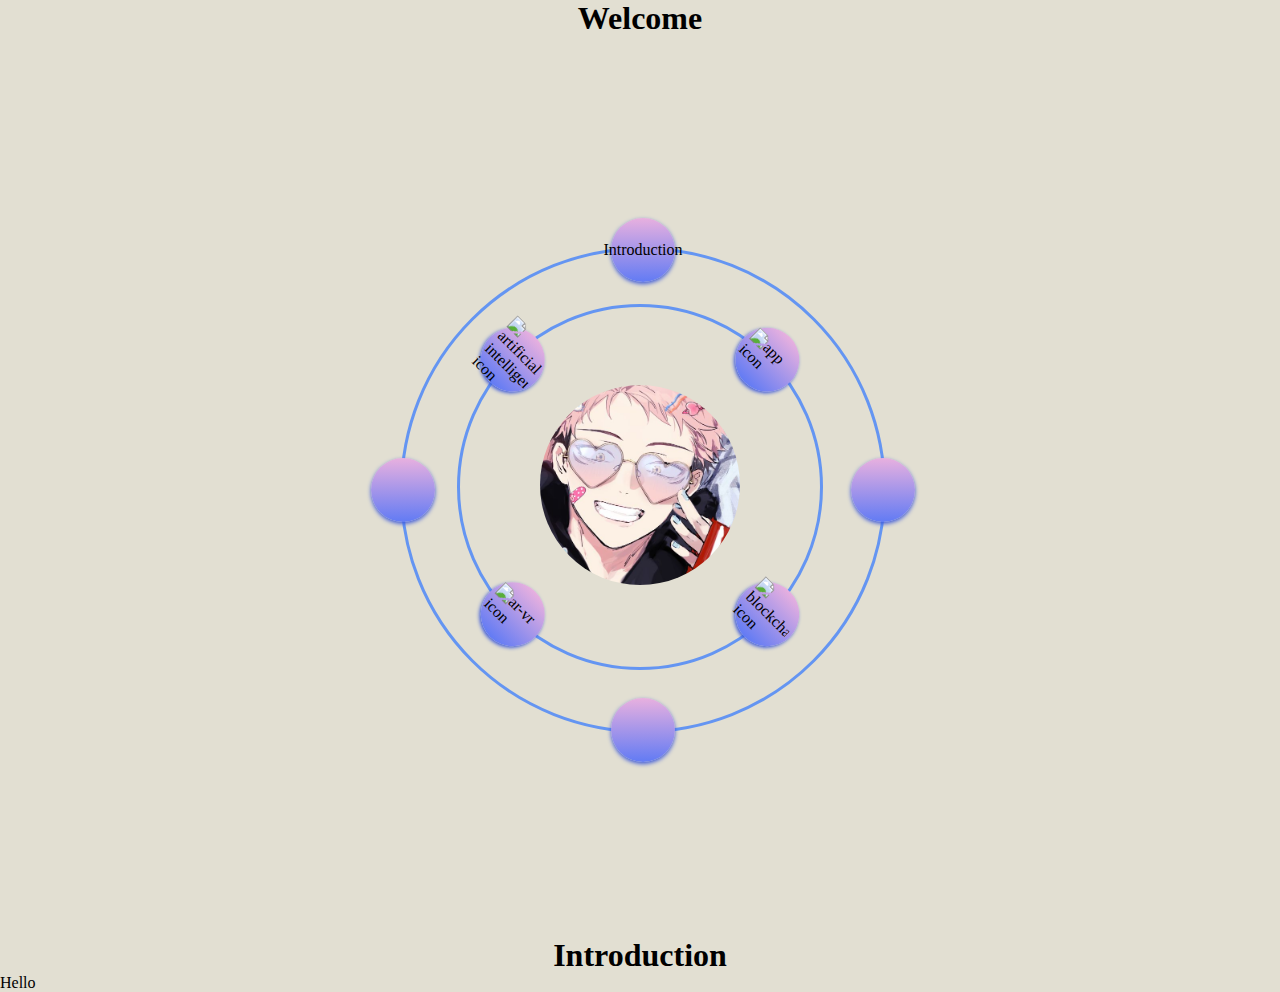
==== index.html @ 25b492d5 "work in progress" ====
<!DOCTYPE html>
<html lang="en">
<head>
    <meta charset="UTF-8">
    <meta http-equiv="X-UA-Compatible" content="IE=edge">
    <meta name="viewport" content="width=device-width, initial-scale=1.0">
    <title>Document</title>
    <link rel="stylesheet" href="./style.css">
</head>
<body>
    <h1 class="beginning"> Welcome </h1>
    <section class="main-container">
        <div class="main">
          <div class="big-circle">
            <div class="icon-block" onclick="scrollingTo('#intro')" >
              Introduction
              <!--<img src="https://ucarecdn.com/614bf107-8b04-45d2-9be6-1123d09b72ba/webdevicon.png" alt="web design icon" /> -->
            </div> 
            <div class="icon-block">
              <!--<img src="https://ucarecdn.com/ffcb2c5d-1bfb-4a28-b52d-94ad412b1ced/gamedesignicon.png" alt="game design icon" /> -->
            </div> 
            <div class="icon-block">
              <!-- <img src="https://ucarecdn.com/37f45061-b881-47a3-985a-ebc6e6a8e81b/gamedevicon.png" alt="game dev icon" /> -->
            </div>
            <div class="icon-block">
              <!-- <img src="https://ucarecdn.com/9a14f2fc-d7e7-46bf-aa1a-ee2e2210d425/uiuxicon.png" alt="ui-ux icon" /> -->
            </div>
          </div>
          <div class="circle">
            <div class="icon-block">
              <img src="https://ucarecdn.com/ae76ecf5-1d3f-4edc-884c-dc2984976a7e/appicon.png" alt="app icon" />
            </div>
            <div class="icon-block">
              <img src="https://ucarecdn.com/2323ebfc-5b14-47ae-959a-191e82d0103a/blockchainicon.png" alt="blockchain icon" />
            </div>
            <div class="icon-block">
              <img src="https://ucarecdn.com/5e4802ac-8684-41f3-8657-1e0834d07abe/arvricon.png" alt="ar-vr icon" />
            </div>
            <div class="icon-block">
              <img src="https://ucarecdn.com/61a82adc-7eef-4e50-a7d5-8e11ef76ff31/artificialintelligenceicon.png" alt="artificial intelligence icon" />
            </div>
          </div>
          <div class="center-logo">
            <img src="./sukuna.jpg" alt="logo" />
          </div>
        </div>
      </section>
      <div>
        <h1 id="intro">Introduction</h1>
        <p>Hello </p>
      </div>
      <script src="./portfolio.js"></script>
</body>
</html>
---- style.css ----
@charset "utf-8";
/* CSS Document */

html {
  scroll-behavior: smooth;
}

/******* Common Element CSS Start ******/
* {
  margin: 0px;
  padding: 0px;
  outline: none;
}
body {
  background-color: #E2DFD2;
}
#intro{
    text-align: center;
}
.beginning{
    text-align: center;
    border: 3px black
}
.main-container {
  min-height: 100vh;
  display: flex;
  display: -webkit-flex;
  align-items: center;
  -webkit-align-items: center;
  height: 560px;
  overflow: hidden;
}
.main {
  margin: 0px auto;
  width: 480px;
  height: 480px;
  position: relative;
}
.big-circle {
  height: 100%;
  width: 100%;
  position: relative;
  border: 3px solid #6495f2;
  border-radius: 50%;
  display: flex;
  display: -webkit-flex;
  align-items: center;
  -webkit-align-items: center;
  justify-content: center;
  -webkit-justify-content: center;
  animation: Rotate 20s linear infinite;
  -webkit-animation: Rotate 20s linear infinite;
}
.icon-block {
  width: 64px;
  height: 64px;
  position: absolute;
  border-radius: 50%;
  display: flex;
  display: -webkit-flex;
  align-items: center;
  -webkit-align-items: center;
  justify-content: center;
  -webkit-justify-content: center;
  background-image: linear-gradient(180deg, #e8b0df 0%, #627bf4 100%);
  -webkit-background-image: linear-gradient(180deg, #4967e6 0%, #627bf4 100%);
  box-shadow: 0 2px 4px 0 #3e5ada;
  -webkit-box-shadow: 0 2px 4px 0 #3e5ada;
  cursor: pointer;
}
.icon-block img {
  margin: 0px auto;
  width: 86%;
  animation: Rotate-reverse 20s linear infinite;
  -webkit-animation: Rotate-reverse 20s linear infinite;
}
.icon-block:first-child {
  top: 0;
  left: 50%;
  transform: translate(-50%, -50%);
  -webkit-transform: translate(-50%, -50%);
}
.icon-block:nth-child(2) {
  top: 50%;
  right: 0;
  transform: translate(50%, -50%);
  -webkit-transform: translate(50%, -50%);
}
.icon-block:nth-child(3) {
  bottom: 0;
  left: 50%;
  transform: translate(-50%, 50%);
  -webkit-transform: translate(-50%, 50%);
}
.icon-block:nth-child(4) {
  top: 50%;
  left: 0;
  transform: translate(-50%, -50%);
  -webkit-transform: translate(-50%, -50%);
}
/* circle content */
.circle {
  animation: circle-rotate 20s linear infinite;
  -webkit-animation: circle-rotate 20s linear infinite;
  position: absolute;
  top: 50%;
  left: 50%;
  transform: translate(-50%, -50%) rotate(45deg);
  -webkit-transform: translate(-50%, -50%) rotate(45deg);
  width: 75%;
  height: 75%;
  border: 3px solid #6495f2;
  border-radius: 50%;
}
.circle .icon-block img {
  animation: img-rotate 20s linear infinite;
  -webkit-animation: img-rotate 20s linear infinite;
}
/* center logo */
.center-logo {
  position: absolute;
  top: 50%;
  left: 50%;
  transform: translate(-50%, -50%);
  -webkit-transform: translate(-50%, -50%);
}
.center-logo img {
  max-width: 200px;

  clip-path: circle();
}

/* keyframe animation */

@keyframes Rotate {
  from {
    transform: rotate(0deg);
  }
  to {
    transform: rotate(360deg);
  }
}

@-webkit-keyframes Rotate {
  from {
    -webkit-transform: rotate(0deg);
  }
  to {
    -webkit-transform: rotate(360deg);
  }
}

@keyframes Rotate-reverse {
  from {
    transform: rotate(360deg);
  }
  to {
    transform: rotate(0deg);
  }
}

@-webkit-keyframes Rotate-reverse {
  from {
    -webkit-transform: rotate(360deg);
  }
  to {
    -webkit-transform: rotate(0deg);
  }
}

@keyframes circle-rotate {
  from {
    transform: translate(-50%, -50%) rotate(45deg);
  }
  to {
    transform: translate(-50%, -50%) rotate(405deg);
  }
}

@-webkit-keyframes circle-rotate {
  from {
    -webkit-transform: translate(-50%, -50%) rotate(45deg);
  }
  to {
    -webkit-transform: translate(-50%, -50%) rotate(405deg);
  }
}

@keyframes img-rotate {
  from {
    transform: rotate(-45deg);
  }
  to {
    transform: rotate(-405deg);
  }
}

@-webkit-keyframes img-rotate {
  from {
    -webkit-transform: rotate(-45deg);
  }
  to {
    -webkit-transform: rotate(-405deg);
  }
}
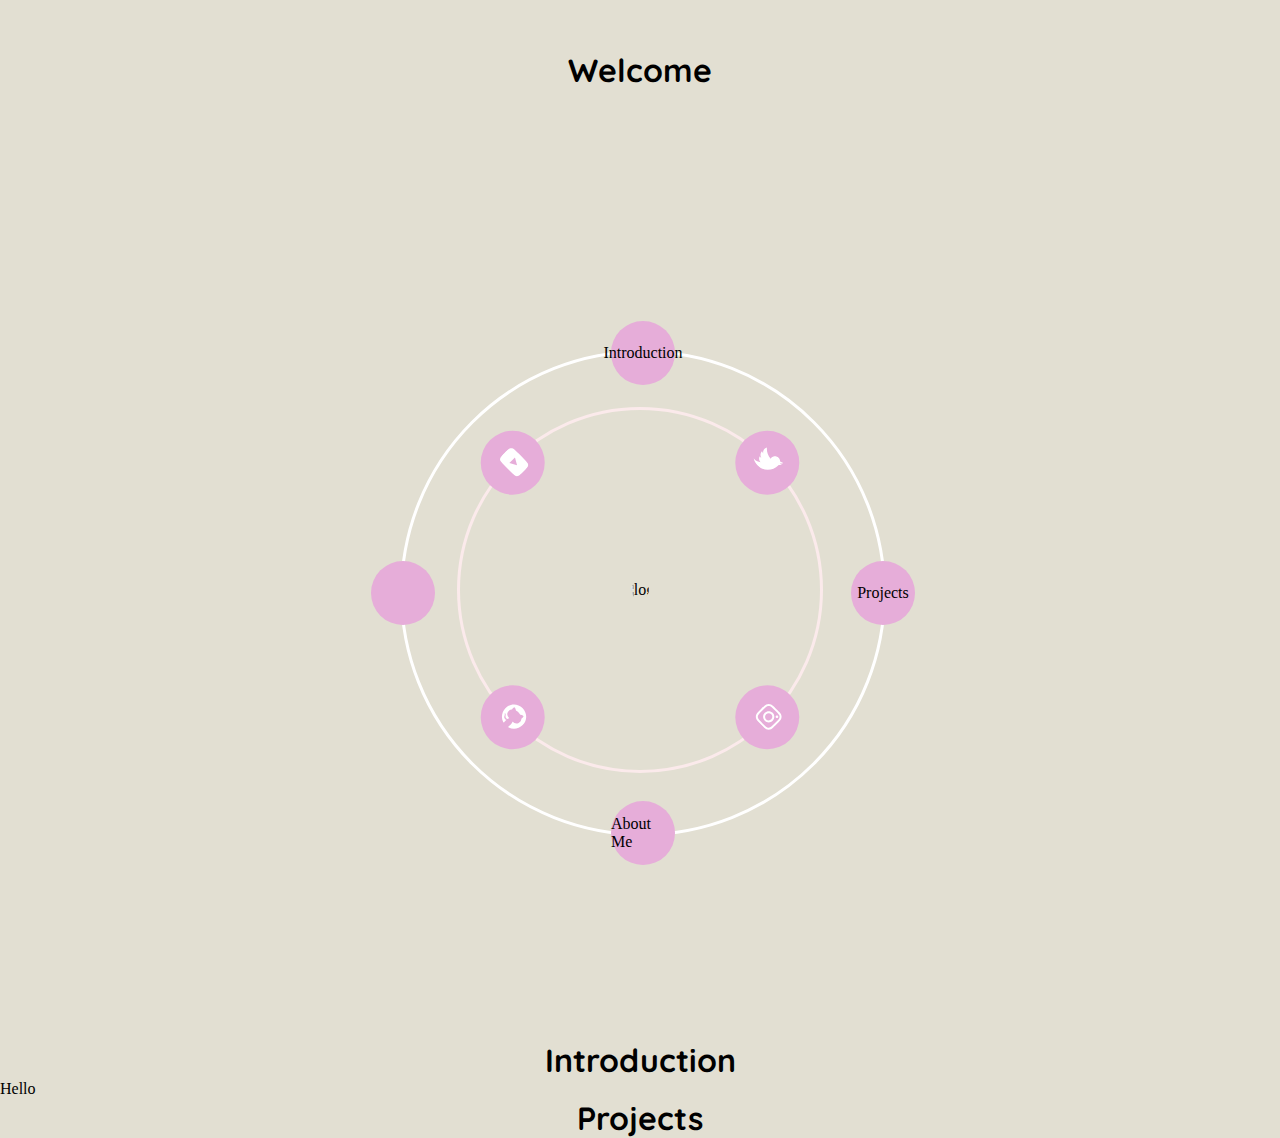
==== commit f301527f: "hovering icons" ====
--- a/index.html
+++ b/index.html
@@ -1,54 +1,84 @@
 <!DOCTYPE html>
 <html lang="en">
+
 <head>
     <meta charset="UTF-8">
     <meta http-equiv="X-UA-Compatible" content="IE=edge">
     <meta name="viewport" content="width=device-width, initial-scale=1.0">
     <title>Document</title>
+    <link href="https://fonts.googleapis.com/css2?family=Mochiy+Pop+P+One&family=Quicksand&display=swap" rel="stylesheet">
     <link rel="stylesheet" href="./style.css">
 </head>
+
 <body>
+    
     <h1 class="beginning"> Welcome </h1>
+      
     <section class="main-container">
         <div class="main">
-          <div class="big-circle">
-            <div class="icon-block" onclick="scrollingTo('#intro')" >
-              Introduction
-              <!--<img src="https://ucarecdn.com/614bf107-8b04-45d2-9be6-1123d09b72ba/webdevicon.png" alt="web design icon" /> -->
-            </div> 
-            <div class="icon-block">
-              <!--<img src="https://ucarecdn.com/ffcb2c5d-1bfb-4a28-b52d-94ad412b1ced/gamedesignicon.png" alt="game design icon" /> -->
-            </div> 
-            <div class="icon-block">
-              <!-- <img src="https://ucarecdn.com/37f45061-b881-47a3-985a-ebc6e6a8e81b/gamedevicon.png" alt="game dev icon" /> -->
+            <div class="big-circle">
+                <div class="icon-block" onclick="scrollingTo('#intro')">
+                    Introduction
+                    <!--<img src="https://ucarecdn.com/614bf107-8b04-45d2-9be6-1123d09b72ba/webdevicon.png" alt="web design icon" /> -->
+                </div>
+                <div class="icon-block" onclick="scrollingTo('#intro')">
+                    Projects
+                    <!--<img src="https://ucarecdn.com/ffcb2c5d-1bfb-4a28-b52d-94ad412b1ced/gamedesignicon.png" alt="game design icon" /> -->
+                </div>
+                <div class="icon-block" onclick="scrollingTo('#intro')">
+                    About Me
+                    <!-- <img src="https://ucarecdn.com/37f45061-b881-47a3-985a-ebc6e6a8e81b/gamedevicon.png" alt="game dev icon" /> -->
+                </div>
+                <div class="icon-block" onclick="scrollingTo('#intro')">
+                    <!-- <img src="https://ucarecdn.com/9a14f2fc-d7e7-46bf-aa1a-ee2e2210d425/uiuxicon.png" alt="ui-ux icon" /> -->
+                </div>
             </div>
-            <div class="icon-block">
-              <!-- <img src="https://ucarecdn.com/9a14f2fc-d7e7-46bf-aa1a-ee2e2210d425/uiuxicon.png" alt="ui-ux icon" /> -->
+            <div class="circle"> 
+                <div class="icon-block"> 
+                    <a href="https://twitter.com/_Lauruel_">
+                    <svg class="grow" width="26" height="21" viewBox="0 0 26 21" fill="none" xmlns="http://www.w3.org/2000/svg">
+                        <path d="M22.6533 5.54688C23.6299 4.81445 24.5088 3.93555 25.1924 2.91016C24.3135 3.30078 23.2881 3.59375 22.2627 3.69141C23.3369 3.05664 24.1182 2.08008 24.5088 0.859375C23.5322 1.44531 22.4092 1.88477 21.2861 2.12891C20.3096 1.10352 18.9912 0.517578 17.5264 0.517578C14.6943 0.517578 12.3994 2.8125 12.3994 5.64453C12.3994 6.03516 12.4482 6.42578 12.5459 6.81641C8.29785 6.57227 4.48926 4.52148 1.9502 1.44531C1.51074 2.17773 1.2666 3.05664 1.2666 4.0332C1.2666 5.79102 2.14551 7.35352 3.56152 8.28125C2.73145 8.23242 1.90137 8.03711 1.21777 7.64648V7.69531C1.21777 10.1855 2.97559 12.2363 5.31934 12.7246C4.92871 12.8223 4.44043 12.9199 4.00098 12.9199C3.65918 12.9199 3.36621 12.8711 3.02441 12.8223C3.65918 14.873 5.56348 16.3379 7.80957 16.3867C6.05176 17.7539 3.85449 18.584 1.46191 18.584C1.02246 18.584 0.631836 18.5352 0.241211 18.4863C2.4873 19.9512 5.17285 20.7812 8.10254 20.7812C17.5264 20.7812 22.6533 13.0176 22.6533 6.23047C22.6533 5.98633 22.6533 5.79102 22.6533 5.54688Z" fill="#FFFFFF"/>
+                        </svg>
+                    </a>
+                </div>
+                <div class="icon-block">
+                    <a href="https://www.instagram.com/_lauruel_/">
+                    <svg class="grow" width="23" height="23" viewBox="0 0 23 23" fill="none" xmlns="http://www.w3.org/2000/svg">
+                        <path d="M11.6807 6.00977C8.55566 6.00977 6.06543 8.54883 6.06543 11.625C6.06543 14.75 8.55566 17.2402 11.6807 17.2402C14.7568 17.2402 17.2959 14.75 17.2959 11.625C17.2959 8.54883 14.7568 6.00977 11.6807 6.00977ZM11.6807 15.2871C9.67871 15.2871 8.01855 13.6758 8.01855 11.625C8.01855 9.62305 9.62988 8.01172 11.6807 8.01172C13.6826 8.01172 15.2939 9.62305 15.2939 11.625C15.2939 13.6758 13.6826 15.2871 11.6807 15.2871ZM18.8096 5.81445C18.8096 5.08203 18.2236 4.49609 17.4912 4.49609C16.7588 4.49609 16.1729 5.08203 16.1729 5.81445C16.1729 6.54688 16.7588 7.13281 17.4912 7.13281C18.2236 7.13281 18.8096 6.54688 18.8096 5.81445ZM22.5205 7.13281C22.4229 5.375 22.0322 3.8125 20.7627 2.54297C19.4932 1.27344 17.9307 0.882812 16.1729 0.785156C14.3662 0.6875 8.94629 0.6875 7.13965 0.785156C5.38184 0.882812 3.86816 1.27344 2.5498 2.54297C1.28027 3.8125 0.889648 5.375 0.791992 7.13281C0.694336 8.93945 0.694336 14.3594 0.791992 16.166C0.889648 17.9238 1.28027 19.4375 2.5498 20.7559C3.86816 22.0254 5.38184 22.416 7.13965 22.5137C8.94629 22.6113 14.3662 22.6113 16.1729 22.5137C17.9307 22.416 19.4932 22.0254 20.7627 20.7559C22.0322 19.4375 22.4229 17.9238 22.5205 16.166C22.6182 14.3594 22.6182 8.93945 22.5205 7.13281ZM20.1768 18.0703C19.835 19.0469 19.0537 19.7793 18.126 20.1699C16.6611 20.7559 13.2432 20.6094 11.6807 20.6094C10.0693 20.6094 6.65137 20.7559 5.23535 20.1699C4.25879 19.7793 3.52637 19.0469 3.13574 18.0703C2.5498 16.6543 2.69629 13.2363 2.69629 11.625C2.69629 10.0625 2.5498 6.64453 3.13574 5.17969C3.52637 4.25195 4.25879 3.51953 5.23535 3.12891C6.65137 2.54297 10.0693 2.68945 11.6807 2.68945C13.2432 2.68945 16.6611 2.54297 18.126 3.12891C19.0537 3.4707 19.7861 4.25195 20.1768 5.17969C20.7627 6.64453 20.6162 10.0625 20.6162 11.625C20.6162 13.2363 20.7627 16.6543 20.1768 18.0703Z" fill="#FFFFFF"/>
+                        </svg>
+                    </a>
+                </div>
+                <div class="icon-block">
+                    <a href="https://github.com/Laurueloo">
+                    <svg class="grow" width="25" height="25" viewBox="0 0 25 25" fill="none" xmlns="http://www.w3.org/2000/svg">
+                        <path d="M8.44727 19.5586C8.44727 19.4609 8.34961 19.3633 8.20312 19.3633C8.05664 19.3633 7.95898 19.4609 7.95898 19.5586C7.95898 19.6562 8.05664 19.7539 8.20312 19.7051C8.34961 19.7051 8.44727 19.6562 8.44727 19.5586ZM6.93359 19.3145C6.93359 19.4121 7.03125 19.5586 7.17773 19.5586C7.27539 19.6074 7.42188 19.5586 7.4707 19.4609C7.4707 19.3633 7.42188 19.2656 7.27539 19.2168C7.12891 19.168 6.98242 19.2168 6.93359 19.3145ZM9.13086 19.2656C8.98438 19.2656 8.88672 19.3633 8.88672 19.5098C8.88672 19.6074 9.0332 19.6562 9.17969 19.6074C9.32617 19.5586 9.42383 19.5098 9.375 19.4121C9.375 19.3145 9.22852 19.2168 9.13086 19.2656ZM12.3047 0.515625C5.56641 0.515625 0.390625 5.69141 0.390625 12.4297C0.390625 17.8496 3.75977 22.4883 8.64258 24.1484C9.27734 24.2461 9.47266 23.8555 9.47266 23.5625C9.47266 23.2207 9.47266 21.5605 9.47266 20.5352C9.47266 20.5352 6.05469 21.2676 5.32227 19.0703C5.32227 19.0703 4.78516 17.6543 4.00391 17.3125C4.00391 17.3125 2.88086 16.5312 4.05273 16.5312C4.05273 16.5312 5.27344 16.6289 5.95703 17.8008C7.03125 19.7051 8.78906 19.168 9.52148 18.8262C9.61914 18.0449 9.91211 17.5078 10.3027 17.166C7.56836 16.873 4.78516 16.4824 4.78516 11.7949C4.78516 10.4277 5.17578 9.79297 5.95703 8.91406C5.81055 8.57227 5.41992 7.30273 6.10352 5.59375C7.08008 5.30078 9.47266 6.91211 9.47266 6.91211C10.4492 6.61914 11.4746 6.52148 12.5 6.52148C13.5742 6.52148 14.5996 6.61914 15.5762 6.91211C15.5762 6.91211 17.9199 5.25195 18.9453 5.59375C19.6289 7.30273 19.1895 8.57227 19.0918 8.91406C19.873 9.79297 20.3613 10.4277 20.3613 11.7949C20.3613 16.4824 17.4805 16.873 14.7461 17.166C15.1855 17.5566 15.5762 18.2891 15.5762 19.4609C15.5762 21.0723 15.5273 23.123 15.5273 23.5137C15.5273 23.8555 15.7715 24.2461 16.4062 24.0996C21.2891 22.4883 24.6094 17.8496 24.6094 12.4297C24.6094 5.69141 19.0918 0.515625 12.3047 0.515625ZM5.12695 17.3613C5.0293 17.4102 5.07812 17.5566 5.12695 17.6543C5.22461 17.7031 5.32227 17.752 5.41992 17.7031C5.46875 17.6543 5.46875 17.5078 5.37109 17.4102C5.27344 17.3613 5.17578 17.3125 5.12695 17.3613ZM4.58984 16.9707C4.54102 17.0684 4.58984 17.1172 4.6875 17.166C4.78516 17.2148 4.88281 17.2148 4.93164 17.1172C4.93164 17.0684 4.88281 17.0195 4.78516 16.9707C4.6875 16.9219 4.63867 16.9219 4.58984 16.9707ZM6.15234 18.7285C6.10352 18.7773 6.10352 18.9238 6.25 19.0215C6.34766 19.1191 6.49414 19.168 6.54297 19.0703C6.5918 19.0215 6.5918 18.875 6.49414 18.7773C6.39648 18.6797 6.25 18.6309 6.15234 18.7285ZM5.61523 17.9961C5.51758 18.0449 5.51758 18.1914 5.61523 18.2891C5.71289 18.3867 5.81055 18.4355 5.9082 18.3867C5.95703 18.3379 5.95703 18.1914 5.9082 18.0938C5.81055 17.9961 5.71289 17.9473 5.61523 17.9961Z" fill="#FFFFFF"/>
+                        </svg>
+                    </a>
+                </div>
+                <div class="icon-block">
+                    <a href="https://www.linkedin.com/in/iris-allyn-4049a3223/">
+                    <svg class="grow" width="27" height="19" viewBox="0 0 27 19" fill="none" xmlns="http://www.w3.org/2000/svg">
+                        <path d="M26.3647 3.22852C26.0718 2.05664 25.144 1.12891 24.021 0.835938C21.9214 0.25 13.6206 0.25 13.6206 0.25C13.6206 0.25 5.271 0.25 3.17139 0.835938C2.04834 1.12891 1.12061 2.05664 0.827637 3.22852C0.241699 5.2793 0.241699 9.67383 0.241699 9.67383C0.241699 9.67383 0.241699 14.0195 0.827637 16.1191C1.12061 17.291 2.04834 18.1699 3.17139 18.4629C5.271 19 13.6206 19 13.6206 19C13.6206 19 21.9214 19 24.021 18.4629C25.144 18.1699 26.0718 17.291 26.3647 16.1191C26.9507 14.0195 26.9507 9.67383 26.9507 9.67383C26.9507 9.67383 26.9507 5.2793 26.3647 3.22852ZM10.8862 13.6289V5.71875L17.8198 9.67383L10.8862 13.6289Z" fill="#FFFFFF"/>
+                        </svg>
+                    </a>
+                </div>
             </div>
-          </div>
-          <div class="circle">
-            <div class="icon-block">
-              <img src="https://ucarecdn.com/ae76ecf5-1d3f-4edc-884c-dc2984976a7e/appicon.png" alt="app icon" />
+            <div class="center-logo">
+                <img src="./profilepicture.jpg" alt="logo" />
             </div>
-            <div class="icon-block">
-              <img src="https://ucarecdn.com/2323ebfc-5b14-47ae-959a-191e82d0103a/blockchainicon.png" alt="blockchain icon" />
-            </div>
-            <div class="icon-block">
-              <img src="https://ucarecdn.com/5e4802ac-8684-41f3-8657-1e0834d07abe/arvricon.png" alt="ar-vr icon" />
-            </div>
-            <div class="icon-block">
-              <img src="https://ucarecdn.com/61a82adc-7eef-4e50-a7d5-8e11ef76ff31/artificialintelligenceicon.png" alt="artificial intelligence icon" />
-            </div>
-          </div>
-          <div class="center-logo">
-            <img src="./sukuna.jpg" alt="logo" />
-          </div>
         </div>
-      </section>
-      <div>
+    </section>
+    <div>
         <h1 id="intro">Introduction</h1>
-        <p>Hello </p>
-      </div>
-      <script src="./portfolio.js"></script>
+        <p>Hello</p>
+    </div>
+    <div>
+        <h1 id="intro">Projects</h1>
+    </div>
+    <div>
+        <h1 id="intro"></h1>
+    </div>
+    <script src="./portfolio.js"></script>
 </body>
+
 </html>--- a/style.css
+++ b/style.css
@@ -2,204 +2,240 @@
 /* CSS Document */
 
 html {
-  scroll-behavior: smooth;
+    scroll-behavior: smooth;
 }
 
 /******* Common Element CSS Start ******/
 * {
-  margin: 0px;
-  padding: 0px;
-  outline: none;
-}
+    margin: 0px;
+    padding: 0px;
+    outline: none;
+}
+
 body {
-  background-color: #E2DFD2;
-}
-#intro{
+    background-color: #E2DFD2;
+}
+
+#intro {
     text-align: center;
-}
-.beginning{
+    font-family: 'Quicksand', sans-serif;;
+}
+
+.beginning {
     text-align: center;
-    border: 3px black
-}
+    border: 3px black;
+    padding: 50px;
+    font-family: 'Quicksand', sans-serif;
+}
+
 .main-container {
-  min-height: 100vh;
-  display: flex;
-  display: -webkit-flex;
-  align-items: center;
-  -webkit-align-items: center;
-  height: 560px;
-  overflow: hidden;
-}
+    min-height: 100vh;
+    display: flex;
+    display: -webkit-flex;
+    align-items: center;
+    -webkit-align-items: center;
+    height: 560px;
+    overflow: hidden;
+}
+
 .main {
-  margin: 0px auto;
-  width: 480px;
-  height: 480px;
-  position: relative;
-}
+    margin: 0px auto;
+    width: 480px;
+    height: 480px;
+    position: relative;
+}
+
 .big-circle {
-  height: 100%;
-  width: 100%;
-  position: relative;
-  border: 3px solid #6495f2;
-  border-radius: 50%;
-  display: flex;
-  display: -webkit-flex;
-  align-items: center;
-  -webkit-align-items: center;
-  justify-content: center;
-  -webkit-justify-content: center;
-  animation: Rotate 20s linear infinite;
-  -webkit-animation: Rotate 20s linear infinite;
-}
+    height: 100%;
+    width: 100%;
+    position: relative;
+    border: 3px solid #ffffff;
+    border-radius: 50%;
+    display: flex;
+    display: -webkit-flex;
+    align-items: center;
+    -webkit-align-items: center;
+    justify-content: center;
+    -webkit-justify-content: center;
+    animation: Rotate 20s linear infinite;
+    -webkit-animation: Rotate 20s linear infinite;
+}
+
+.grow {
+    transition: all .2s ease-in-out;
+}
+
+.grow:hover {
+    transform: scale(1.5);
+}
+
 .icon-block {
-  width: 64px;
-  height: 64px;
-  position: absolute;
-  border-radius: 50%;
-  display: flex;
-  display: -webkit-flex;
-  align-items: center;
-  -webkit-align-items: center;
-  justify-content: center;
-  -webkit-justify-content: center;
-  background-image: linear-gradient(180deg, #e8b0df 0%, #627bf4 100%);
-  -webkit-background-image: linear-gradient(180deg, #4967e6 0%, #627bf4 100%);
-  box-shadow: 0 2px 4px 0 #3e5ada;
-  -webkit-box-shadow: 0 2px 4px 0 #3e5ada;
-  cursor: pointer;
-}
+    width: 64px;
+    height: 64px;
+    position: absolute;
+    border-radius: 50%;
+    display: flex;
+    display: -webkit-flex;
+    align-items: center;
+    -webkit-align-items: center;
+    justify-content: center;
+    -webkit-justify-content: center;
+    background-color: #e6add9;
+    /*background-image: linear-gradient(180deg, #00539CFF 0%, #EEA47FFF 100%);
+    -webkit-background-image: linear-gradient(180deg, #4967e6 0%, #627bf4 100%);
+    box-shadow: 0 2px 4px 0 #3e5ada;
+    -webkit-box-shadow: 0 2px 4px 0 #3e5ada; */
+    cursor: pointer;
+}
+
 .icon-block img {
-  margin: 0px auto;
-  width: 86%;
-  animation: Rotate-reverse 20s linear infinite;
-  -webkit-animation: Rotate-reverse 20s linear infinite;
-}
+    margin: 0px auto;
+    width: 86%;
+    animation: Rotate-reverse 20s linear infinite;
+    -webkit-animation: Rotate-reverse 20s linear infinite;
+}
+
 .icon-block:first-child {
-  top: 0;
-  left: 50%;
-  transform: translate(-50%, -50%);
-  -webkit-transform: translate(-50%, -50%);
-}
+    top: 0;
+    left: 50%;
+    transform: translate(-50%, -50%);
+    -webkit-transform: translate(-50%, -50%);
+}
+
 .icon-block:nth-child(2) {
-  top: 50%;
-  right: 0;
-  transform: translate(50%, -50%);
-  -webkit-transform: translate(50%, -50%);
-}
+    top: 50%;
+    right: 0;
+    transform: translate(50%, -50%);
+    -webkit-transform: translate(50%, -50%);
+}
+
 .icon-block:nth-child(3) {
-  bottom: 0;
-  left: 50%;
-  transform: translate(-50%, 50%);
-  -webkit-transform: translate(-50%, 50%);
-}
+    bottom: 0;
+    left: 50%;
+    transform: translate(-50%, 50%);
+    -webkit-transform: translate(-50%, 50%);
+}
+
 .icon-block:nth-child(4) {
-  top: 50%;
-  left: 0;
-  transform: translate(-50%, -50%);
-  -webkit-transform: translate(-50%, -50%);
-}
+    top: 50%;
+    left: 0;
+    transform: translate(-50%, -50%);
+    -webkit-transform: translate(-50%, -50%);
+}
+
 /* circle content */
 .circle {
-  animation: circle-rotate 20s linear infinite;
-  -webkit-animation: circle-rotate 20s linear infinite;
-  position: absolute;
-  top: 50%;
-  left: 50%;
-  transform: translate(-50%, -50%) rotate(45deg);
-  -webkit-transform: translate(-50%, -50%) rotate(45deg);
-  width: 75%;
-  height: 75%;
-  border: 3px solid #6495f2;
-  border-radius: 50%;
-}
+    animation: circle-rotate 20s linear infinite;
+    -webkit-animation: circle-rotate 20s linear infinite;
+    position: absolute;
+    top: 50%;
+    left: 50%;
+    transform: translate(-50%, -50%) rotate(45deg);
+    -webkit-transform: translate(-50%, -50%) rotate(45deg);
+    width: 75%;
+    height: 75%;
+    border: 3px solid #FBEAEB;
+    border-radius: 50%;
+}
+
 .circle .icon-block img {
-  animation: img-rotate 20s linear infinite;
-  -webkit-animation: img-rotate 20s linear infinite;
-}
+    animation: img-rotate 20s linear infinite;
+    -webkit-animation: img-rotate 20s linear infinite;
+}
+
 /* center logo */
 .center-logo {
-  position: absolute;
-  top: 50%;
-  left: 50%;
-  transform: translate(-50%, -50%);
-  -webkit-transform: translate(-50%, -50%);
-}
+    position: absolute;
+    top: 50%;
+    left: 50%;
+    transform: translate(-50%, -50%);
+    -webkit-transform: translate(-50%, -50%);
+}
+
 .center-logo img {
-  max-width: 200px;
-
-  clip-path: circle();
+    max-width: 200px;
+
+    clip-path: circle();
 }
 
 /* keyframe animation */
 
 @keyframes Rotate {
-  from {
-    transform: rotate(0deg);
-  }
-  to {
-    transform: rotate(360deg);
-  }
+    from {
+        transform: rotate(0deg);
+    }
+
+    to {
+        transform: rotate(360deg);
+    }
 }
 
 @-webkit-keyframes Rotate {
-  from {
-    -webkit-transform: rotate(0deg);
-  }
-  to {
-    -webkit-transform: rotate(360deg);
-  }
+    from {
+        -webkit-transform: rotate(0deg);
+    }
+
+    to {
+        -webkit-transform: rotate(360deg);
+    }
 }
 
 @keyframes Rotate-reverse {
-  from {
-    transform: rotate(360deg);
-  }
-  to {
-    transform: rotate(0deg);
-  }
+    from {
+        transform: rotate(360deg);
+    }
+
+    to {
+        transform: rotate(0deg);
+    }
 }
 
 @-webkit-keyframes Rotate-reverse {
-  from {
-    -webkit-transform: rotate(360deg);
-  }
-  to {
-    -webkit-transform: rotate(0deg);
-  }
+    from {
+        -webkit-transform: rotate(360deg);
+    }
+
+    to {
+        -webkit-transform: rotate(0deg);
+    }
 }
 
 @keyframes circle-rotate {
-  from {
-    transform: translate(-50%, -50%) rotate(45deg);
-  }
-  to {
-    transform: translate(-50%, -50%) rotate(405deg);
-  }
+    from {
+        transform: translate(-50%, -50%) rotate(45deg);
+    }
+
+    to {
+        transform: translate(-50%, -50%) rotate(405deg);
+    }
 }
 
 @-webkit-keyframes circle-rotate {
-  from {
-    -webkit-transform: translate(-50%, -50%) rotate(45deg);
-  }
-  to {
-    -webkit-transform: translate(-50%, -50%) rotate(405deg);
-  }
+    from {
+        -webkit-transform: translate(-50%, -50%) rotate(45deg);
+    }
+
+    to {
+        -webkit-transform: translate(-50%, -50%) rotate(405deg);
+    }
 }
 
 @keyframes img-rotate {
-  from {
-    transform: rotate(-45deg);
-  }
-  to {
-    transform: rotate(-405deg);
-  }
+    from {
+        transform: rotate(-45deg);
+    }
+
+    to {
+        transform: rotate(-405deg);
+    }
 }
 
 @-webkit-keyframes img-rotate {
-  from {
-    -webkit-transform: rotate(-45deg);
-  }
-  to {
-    -webkit-transform: rotate(-405deg);
-  }
+    from {
+        -webkit-transform: rotate(-45deg);
+    }
+
+    to {
+        -webkit-transform: rotate(-405deg);
+    }
 }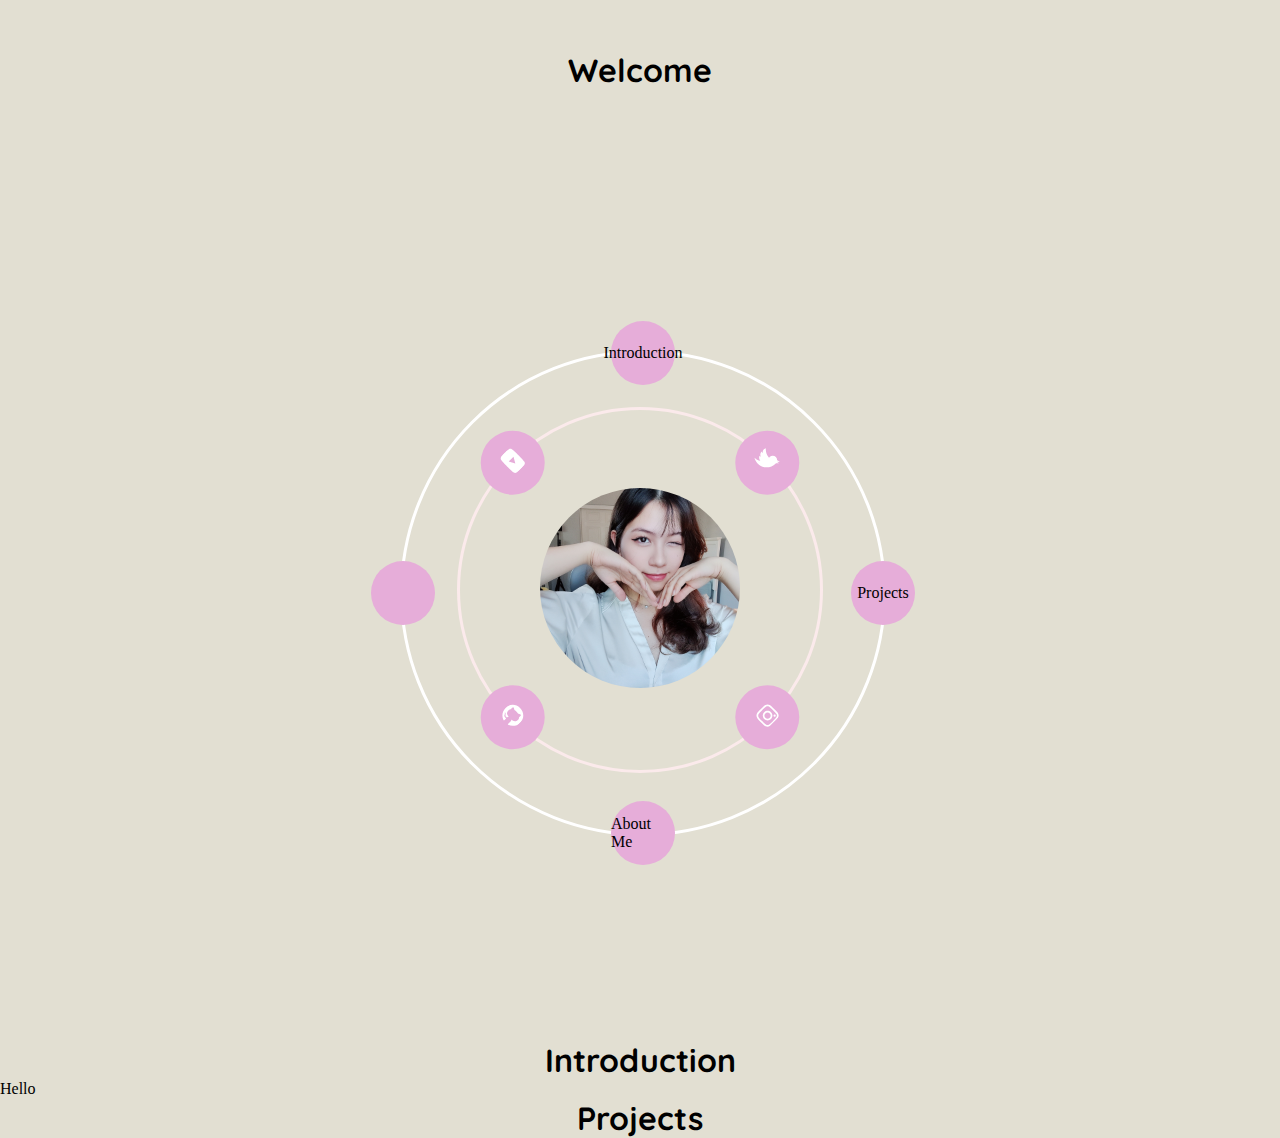
==== commit 0ee7ff75: "spinning animation" ====
--- a/index.html
+++ b/index.html
@@ -36,28 +36,28 @@
             <div class="circle"> 
                 <div class="icon-block"> 
                     <a href="https://twitter.com/_Lauruel_">
-                    <svg class="grow" width="26" height="21" viewBox="0 0 26 21" fill="none" xmlns="http://www.w3.org/2000/svg">
+                    <svg class="grow apple" width="26" height="21" viewBox="0 0 26 21" fill="none" xmlns="http://www.w3.org/2000/svg">
                         <path d="M22.6533 5.54688C23.6299 4.81445 24.5088 3.93555 25.1924 2.91016C24.3135 3.30078 23.2881 3.59375 22.2627 3.69141C23.3369 3.05664 24.1182 2.08008 24.5088 0.859375C23.5322 1.44531 22.4092 1.88477 21.2861 2.12891C20.3096 1.10352 18.9912 0.517578 17.5264 0.517578C14.6943 0.517578 12.3994 2.8125 12.3994 5.64453C12.3994 6.03516 12.4482 6.42578 12.5459 6.81641C8.29785 6.57227 4.48926 4.52148 1.9502 1.44531C1.51074 2.17773 1.2666 3.05664 1.2666 4.0332C1.2666 5.79102 2.14551 7.35352 3.56152 8.28125C2.73145 8.23242 1.90137 8.03711 1.21777 7.64648V7.69531C1.21777 10.1855 2.97559 12.2363 5.31934 12.7246C4.92871 12.8223 4.44043 12.9199 4.00098 12.9199C3.65918 12.9199 3.36621 12.8711 3.02441 12.8223C3.65918 14.873 5.56348 16.3379 7.80957 16.3867C6.05176 17.7539 3.85449 18.584 1.46191 18.584C1.02246 18.584 0.631836 18.5352 0.241211 18.4863C2.4873 19.9512 5.17285 20.7812 8.10254 20.7812C17.5264 20.7812 22.6533 13.0176 22.6533 6.23047C22.6533 5.98633 22.6533 5.79102 22.6533 5.54688Z" fill="#FFFFFF"/>
                         </svg>
                     </a>
                 </div>
                 <div class="icon-block">
                     <a href="https://www.instagram.com/_lauruel_/">
-                    <svg class="grow" width="23" height="23" viewBox="0 0 23 23" fill="none" xmlns="http://www.w3.org/2000/svg">
+                    <svg class="grow apple" width="23" height="23" viewBox="0 0 23 23" fill="none" xmlns="http://www.w3.org/2000/svg">
                         <path d="M11.6807 6.00977C8.55566 6.00977 6.06543 8.54883 6.06543 11.625C6.06543 14.75 8.55566 17.2402 11.6807 17.2402C14.7568 17.2402 17.2959 14.75 17.2959 11.625C17.2959 8.54883 14.7568 6.00977 11.6807 6.00977ZM11.6807 15.2871C9.67871 15.2871 8.01855 13.6758 8.01855 11.625C8.01855 9.62305 9.62988 8.01172 11.6807 8.01172C13.6826 8.01172 15.2939 9.62305 15.2939 11.625C15.2939 13.6758 13.6826 15.2871 11.6807 15.2871ZM18.8096 5.81445C18.8096 5.08203 18.2236 4.49609 17.4912 4.49609C16.7588 4.49609 16.1729 5.08203 16.1729 5.81445C16.1729 6.54688 16.7588 7.13281 17.4912 7.13281C18.2236 7.13281 18.8096 6.54688 18.8096 5.81445ZM22.5205 7.13281C22.4229 5.375 22.0322 3.8125 20.7627 2.54297C19.4932 1.27344 17.9307 0.882812 16.1729 0.785156C14.3662 0.6875 8.94629 0.6875 7.13965 0.785156C5.38184 0.882812 3.86816 1.27344 2.5498 2.54297C1.28027 3.8125 0.889648 5.375 0.791992 7.13281C0.694336 8.93945 0.694336 14.3594 0.791992 16.166C0.889648 17.9238 1.28027 19.4375 2.5498 20.7559C3.86816 22.0254 5.38184 22.416 7.13965 22.5137C8.94629 22.6113 14.3662 22.6113 16.1729 22.5137C17.9307 22.416 19.4932 22.0254 20.7627 20.7559C22.0322 19.4375 22.4229 17.9238 22.5205 16.166C22.6182 14.3594 22.6182 8.93945 22.5205 7.13281ZM20.1768 18.0703C19.835 19.0469 19.0537 19.7793 18.126 20.1699C16.6611 20.7559 13.2432 20.6094 11.6807 20.6094C10.0693 20.6094 6.65137 20.7559 5.23535 20.1699C4.25879 19.7793 3.52637 19.0469 3.13574 18.0703C2.5498 16.6543 2.69629 13.2363 2.69629 11.625C2.69629 10.0625 2.5498 6.64453 3.13574 5.17969C3.52637 4.25195 4.25879 3.51953 5.23535 3.12891C6.65137 2.54297 10.0693 2.68945 11.6807 2.68945C13.2432 2.68945 16.6611 2.54297 18.126 3.12891C19.0537 3.4707 19.7861 4.25195 20.1768 5.17969C20.7627 6.64453 20.6162 10.0625 20.6162 11.625C20.6162 13.2363 20.7627 16.6543 20.1768 18.0703Z" fill="#FFFFFF"/>
                         </svg>
                     </a>
                 </div>
                 <div class="icon-block">
                     <a href="https://github.com/Laurueloo">
-                    <svg class="grow" width="25" height="25" viewBox="0 0 25 25" fill="none" xmlns="http://www.w3.org/2000/svg">
+                    <svg class="apple grow" width="25" height="25" viewBox="0 0 25 25" fill="none" xmlns="http://www.w3.org/2000/svg">
                         <path d="M8.44727 19.5586C8.44727 19.4609 8.34961 19.3633 8.20312 19.3633C8.05664 19.3633 7.95898 19.4609 7.95898 19.5586C7.95898 19.6562 8.05664 19.7539 8.20312 19.7051C8.34961 19.7051 8.44727 19.6562 8.44727 19.5586ZM6.93359 19.3145C6.93359 19.4121 7.03125 19.5586 7.17773 19.5586C7.27539 19.6074 7.42188 19.5586 7.4707 19.4609C7.4707 19.3633 7.42188 19.2656 7.27539 19.2168C7.12891 19.168 6.98242 19.2168 6.93359 19.3145ZM9.13086 19.2656C8.98438 19.2656 8.88672 19.3633 8.88672 19.5098C8.88672 19.6074 9.0332 19.6562 9.17969 19.6074C9.32617 19.5586 9.42383 19.5098 9.375 19.4121C9.375 19.3145 9.22852 19.2168 9.13086 19.2656ZM12.3047 0.515625C5.56641 0.515625 0.390625 5.69141 0.390625 12.4297C0.390625 17.8496 3.75977 22.4883 8.64258 24.1484C9.27734 24.2461 9.47266 23.8555 9.47266 23.5625C9.47266 23.2207 9.47266 21.5605 9.47266 20.5352C9.47266 20.5352 6.05469 21.2676 5.32227 19.0703C5.32227 19.0703 4.78516 17.6543 4.00391 17.3125C4.00391 17.3125 2.88086 16.5312 4.05273 16.5312C4.05273 16.5312 5.27344 16.6289 5.95703 17.8008C7.03125 19.7051 8.78906 19.168 9.52148 18.8262C9.61914 18.0449 9.91211 17.5078 10.3027 17.166C7.56836 16.873 4.78516 16.4824 4.78516 11.7949C4.78516 10.4277 5.17578 9.79297 5.95703 8.91406C5.81055 8.57227 5.41992 7.30273 6.10352 5.59375C7.08008 5.30078 9.47266 6.91211 9.47266 6.91211C10.4492 6.61914 11.4746 6.52148 12.5 6.52148C13.5742 6.52148 14.5996 6.61914 15.5762 6.91211C15.5762 6.91211 17.9199 5.25195 18.9453 5.59375C19.6289 7.30273 19.1895 8.57227 19.0918 8.91406C19.873 9.79297 20.3613 10.4277 20.3613 11.7949C20.3613 16.4824 17.4805 16.873 14.7461 17.166C15.1855 17.5566 15.5762 18.2891 15.5762 19.4609C15.5762 21.0723 15.5273 23.123 15.5273 23.5137C15.5273 23.8555 15.7715 24.2461 16.4062 24.0996C21.2891 22.4883 24.6094 17.8496 24.6094 12.4297C24.6094 5.69141 19.0918 0.515625 12.3047 0.515625ZM5.12695 17.3613C5.0293 17.4102 5.07812 17.5566 5.12695 17.6543C5.22461 17.7031 5.32227 17.752 5.41992 17.7031C5.46875 17.6543 5.46875 17.5078 5.37109 17.4102C5.27344 17.3613 5.17578 17.3125 5.12695 17.3613ZM4.58984 16.9707C4.54102 17.0684 4.58984 17.1172 4.6875 17.166C4.78516 17.2148 4.88281 17.2148 4.93164 17.1172C4.93164 17.0684 4.88281 17.0195 4.78516 16.9707C4.6875 16.9219 4.63867 16.9219 4.58984 16.9707ZM6.15234 18.7285C6.10352 18.7773 6.10352 18.9238 6.25 19.0215C6.34766 19.1191 6.49414 19.168 6.54297 19.0703C6.5918 19.0215 6.5918 18.875 6.49414 18.7773C6.39648 18.6797 6.25 18.6309 6.15234 18.7285ZM5.61523 17.9961C5.51758 18.0449 5.51758 18.1914 5.61523 18.2891C5.71289 18.3867 5.81055 18.4355 5.9082 18.3867C5.95703 18.3379 5.95703 18.1914 5.9082 18.0938C5.81055 17.9961 5.71289 17.9473 5.61523 17.9961Z" fill="#FFFFFF"/>
                         </svg>
                     </a>
                 </div>
                 <div class="icon-block">
                     <a href="https://www.linkedin.com/in/iris-allyn-4049a3223/">
-                    <svg class="grow" width="27" height="19" viewBox="0 0 27 19" fill="none" xmlns="http://www.w3.org/2000/svg">
+                    <svg class="grow apple" width="27" height="19" viewBox="0 0 27 19" fill="none" xmlns="http://www.w3.org/2000/svg">
                         <path d="M26.3647 3.22852C26.0718 2.05664 25.144 1.12891 24.021 0.835938C21.9214 0.25 13.6206 0.25 13.6206 0.25C13.6206 0.25 5.271 0.25 3.17139 0.835938C2.04834 1.12891 1.12061 2.05664 0.827637 3.22852C0.241699 5.2793 0.241699 9.67383 0.241699 9.67383C0.241699 9.67383 0.241699 14.0195 0.827637 16.1191C1.12061 17.291 2.04834 18.1699 3.17139 18.4629C5.271 19 13.6206 19 13.6206 19C13.6206 19 21.9214 19 24.021 18.4629C25.144 18.1699 26.0718 17.291 26.3647 16.1191C26.9507 14.0195 26.9507 9.67383 26.9507 9.67383C26.9507 9.67383 26.9507 5.2793 26.3647 3.22852ZM10.8862 13.6289V5.71875L17.8198 9.67383L10.8862 13.6289Z" fill="#FFFFFF"/>
                         </svg>
                     </a>
--- a/style.css
+++ b/style.css
@@ -88,7 +88,7 @@
     cursor: pointer;
 }
 
-.icon-block img {
+.apple {
     margin: 0px auto;
     width: 86%;
     animation: Rotate-reverse 20s linear infinite;
@@ -157,6 +157,11 @@
 
     clip-path: circle();
 }
+.icn-spinner {
+    animation: img-rotate 12s infinite;
+    display: inline-block;
+  }
+  
 
 /* keyframe animation */
 
@@ -220,7 +225,7 @@
     }
 }
 
-@keyframes img-rotate {
+@keyframes svg-rotate {
     from {
         transform: rotate(-45deg);
     }
@@ -230,7 +235,7 @@
     }
 }
 
-@-webkit-keyframes img-rotate {
+@-webkit-keyframes svg-rotate {
     from {
         -webkit-transform: rotate(-45deg);
     }
